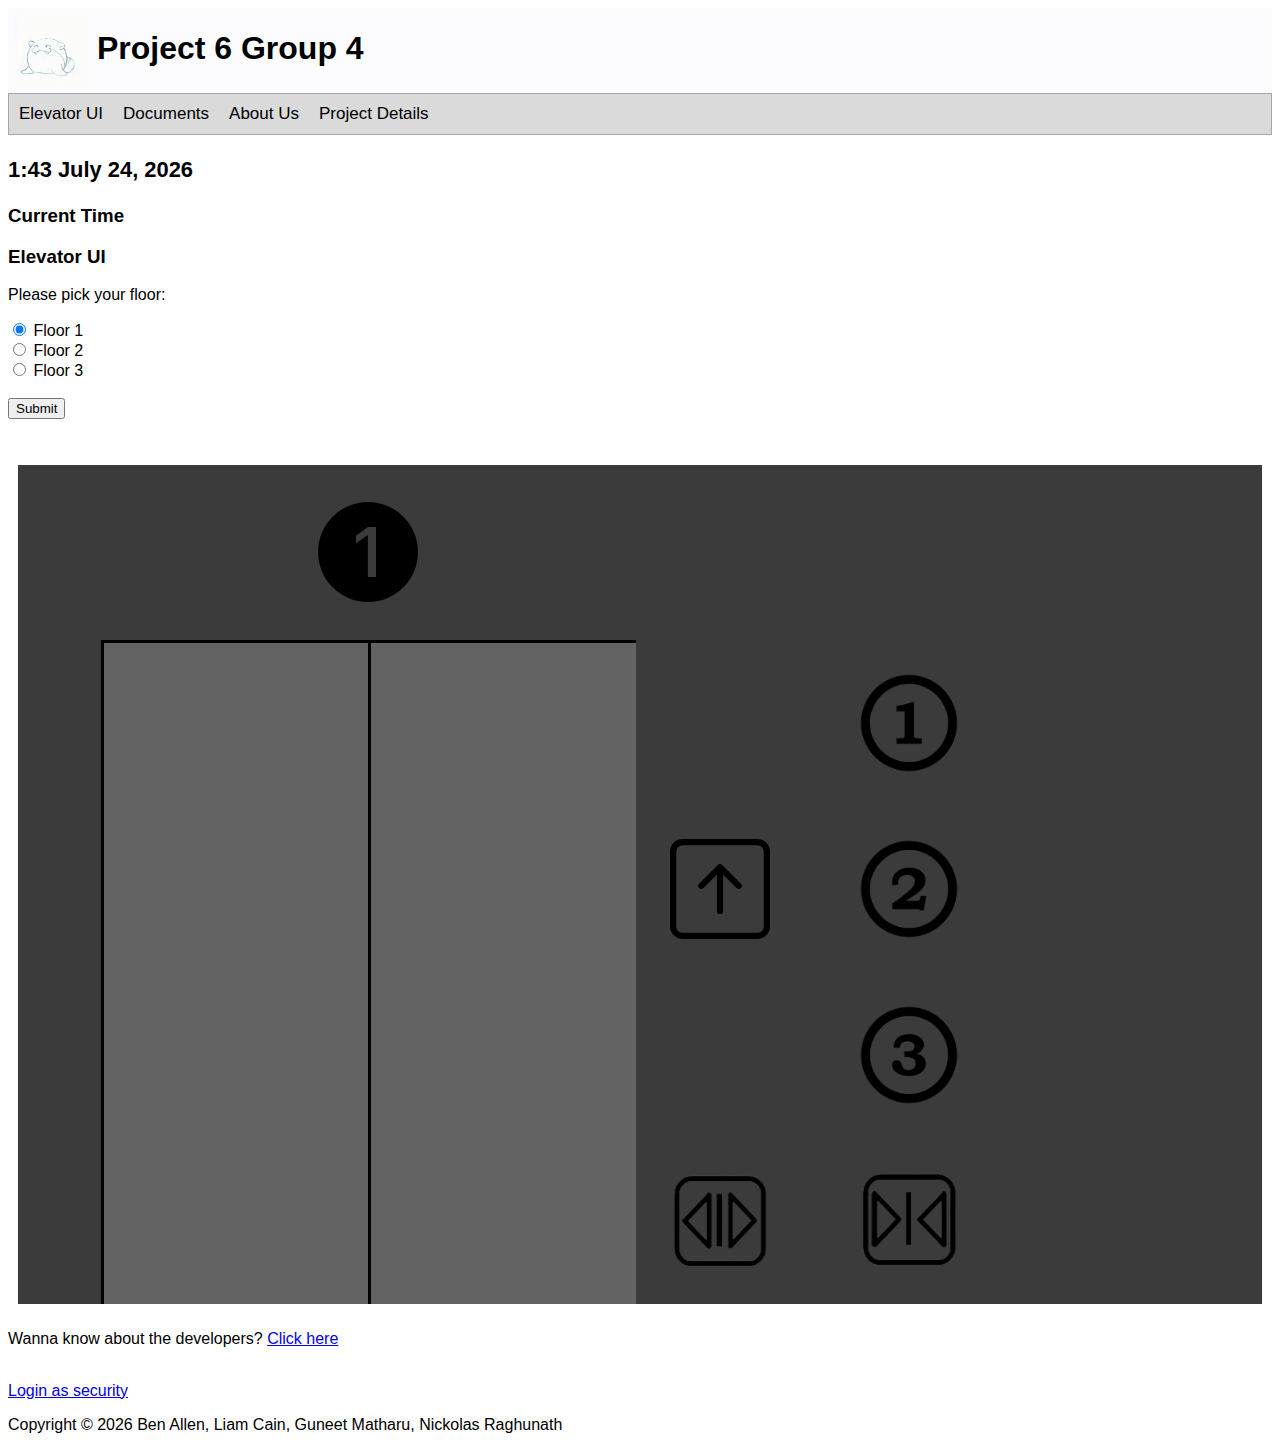
==== index.html @ b3bc361b "13" ====
<!DOCTYPE html>
<html>
  <head>
    <meta name="viewport" content="width=device-width, initial-scale=1">
    <meta name="description" content="This is the homepage of our project" />
    <meta name="robots" content="noindex nofollow" />
    <meta http-equiv="author" content="Ben Allen, Liam Cain, Guneet Matharu, Nickolas Raghunath" />
    <meta http-equiv="pragma" content="no-cache" />
    <link rel="icon" type="image/x-icon" href="img/Spheal.ico">
    <link rel="stylesheet" type="text/css" href="style1.css">
    <script type="text/javascript" src="script1.js"></script>
    <script type="text/javascript" src="elevatorControl.js"></script>
    
  </head>
  <body>
    <!-- Until "END COMMON" common amongst all tabs on top-->
    <div class="banner">
      <h1>
        <img src="img/SphealBounce.gif"></video>
        Project 6 Group 4
  </h1>
</div>
<!-- This is for the tabs at the top of the page-->
<div class="tab">
  <!--  
    Given an onclick event, this will redirect to the Javascript
    potion where the tab will redirect to another page
  -->
  <button onclick="openTab(event, 'Elevator UI')">Elevator UI</button>
  <button onclick="openTab(event, 'Documents')">Documents</button>
  <button onclick="openTab(event, 'About Us')">About Us</button>
  <button onclick="openTab(event, 'Project Details')">Project Details</button>
</div>
<!-- END COMMON-->

<div id="page">

  <header>
    <h3 id="time">Current Time</h3>
    <script src="time.js"></script>
  </header>

  <div id="content">



  <div id="page">

    <header>
      <h3 id="time">Current Time</h3>
      <script src="time.js"></script>
    </header>

  <div id="content">

  <!-- The UI for the elevator-->
  <h3>Elevator UI</h3>
  <p>Please pick your floor:</p>



  <form action="floorDatabase.php" method="post" id="floorSelect">

  <!-- Designated type, ID, name, and value for each button-->
  <input type="radio" id="floor1Select" name="floor" value="1" checked="checked">
  <label for="floor1">Floor 1</label><br>
  <input type="radio" id="floor2Select" name="floor" value="2">
  <label for="floor2">Floor 2</label><br>  
  <input type="radio" id="floor3Select" name="floor" value="3">
  <label for="floor3">Floor 3</label><br><br>
	<div class = hidden>
    <?php
      $q = $-REQUEST["q"]
      if(isset($_POST['newfloor'])) {
        $curFlr = update_elevatorNetwork(1, $_POST['newfloor']); 
        header('Refresh:0; url=index.php');	
      } 
      $curFlr = get_currentFloor();
      echo json_encode($curFlr);			
    ?>		
  </div>
  <!--Pressing the Submit button will submit this to the form-->
  <input type="submit" value="Submit">
  
        </form>
        <br>
        <br>
        <div class="grid-container">
          <div class="grid-item"></div>
          <div class="grid-item"></div>
          <div class="grid-item"></div>
		      <div class="grid-item FloorSign" id ="FloorNum"><img type="floorIndicator"></div>
          <div class="grid-item"></div>
          <div class="grid-item"></div>
          <div class="grid-item"></div>
          <div class="grid-item"></div>
          <div class="grid-item"></div>
          <div class="grid-item"></div>
          <div class="grid-item"></div>
          <!-- New Row Start-->
          <div class="grid-item"></div>
          <div class="grid-item elevator-door door-left"></div>
          <div class="grid-item elevator-door door-right"></div>
          <div class="grid-item"></div>
          <div class="grid-item container2" id="one">
            <form action="index.php" method="POST" Id="floorNumber1">
              <input type="checkbox" name="newfloor" value="1" onclick="submitNumber1()">
            </form>
          </div>
          <div class="grid-item"></div>
          <div class="grid-item"></div>
          <div class="grid-item"></div>
          <!-- New Row Start-->
          <div class="grid-item"></div>
          <div class="grid-item container2" id="UpArrow">
            <input class="hidablebutton1" id="check1" type="checkbox">
          </div>
          <div class="grid-item container2" id="two">
            <form action="index.php" method="POST" Id="floorNumber2">
              <input type="checkbox" name="newfloor" value="2" onclick="submitNumber2()">
            </form>
          </div>
          <div class="grid-item"></div>
          <div class="grid-item"></div>
          <div class="grid-item"></div>
          <!-- New Row Start-->
          <div class="grid-item"></div>
          <div class="grid-item container2" id="DownArrow">
            <input class="hidablebutton2" id="check2" type="checkbox">
          </div>
          <div class="grid-item container2" id="three">
            <form action="index.php" method="POST" Id="floorNumber3">
              <input type="checkbox" name="newfloor" value="3" onclick="submitNumber3()">
            </form>
          </div>
          <div class="grid-item"></div>
          <div class="grid-item"></div>
          <div class="grid-item"></div>
          <!-- New Row Start-->
          <div class="grid-item"></div>
          <div class="grid-item container" id="openButton">
            <input type="checkbox" id="jsOpenButton">
          </div>
          <div class="grid-item container" id="closeButton">
            <input type="checkbox" id="jsCloseButton">
          </div>
          <div class="grid-item"></div>
          <div class="grid-item"></div>
          <div class="grid-item"></div>
          <!-- New Row Start-->
        </div>

        <script src="indicatorScript.js"></script>

        <p>Wanna know about the developers? <a href="about.html">Click here</a></p><br/>
        <a href="login.html">Login as security</a>
      </div>

      <footer id="foot">placeholder</footer>
      <script src="time.js"></script>
    </div>
  </body>
</html>
---- style1.css ----
body {
  font-family: Arial;
}

header, section, footer, aside, nav, article, figure {
  display: block;
}

/* Style the text fields */
.text_label {
  float: left;
  width: 100px;
  text-align: right;
  padding: 10px 0px 10px 0px;
}

.text_input {
  width: 150px;
  text-align: left;
  padding: 0px 0px 0px 0px;
}

/* Style the tab */
.tab {
  overflow: hidden;
  border: 1px solid #a8a7a7;
  background-color: #dadada;
}

/* Style the buttons inside the tab */
.tab button {
  background-color: inherit;
  float: left;
  border: none;
  outline: none;
  cursor: pointer;
  padding: 10px 10px;
  transition: 0.3s;
  font-size: 17px;
}

/* Change background color of buttons on hover */
.tab button:hover {
  background-color: #01610e80;
}

/* Create an active/current tablink class */
.tab button.active {
  background-color: #a8a7a7;
}

/* Style the tab content */
.tabcontent {
  display: none;
  padding: 6px 12px;
  border: 1px solid #a8a7a7;
  border-top: none;
}

#LogBs h3 {
  color: white;
  background-color: #0f6ca8;
  margin-left: 4.9%;
  padding-left: 1%;
  margin-right: 5%;
  padding-top: 0.5%;
  padding-bottom: 0.5%;
  margin-bottom: 0;
  margin-top: 0;
}

#LogBs h2 {
  color: white;
  background-color: #082C4C;
  margin-left: 4.9%;
  padding-left: 1%;
  margin-right: 5%;
  padding-top: 1%;
  padding-bottom: 1%;
  margin-bottom: 0;
  margin-top: 5%;
}

#footLogBs p {
  color: white;
  background-color: #082C4C;
  margin-left: 4.9%;
  padding-left: 1%;
  margin-right: 5%;
  padding-top: 1%;
  padding-bottom: 1%;
  margin-bottom: 0;
  margin-top: 5%;
}

#LogBs iframe {
  padding-left: 5%;
  padding-right: 5%;
  padding-bottom: 0;
  padding-top: 0;
  margin-bottom: 0.7%;
}

.banner {
  background-color: rgba(252, 252, 255, 255);
  height: 75px;
  display: grid;
  align-content: center;
  align-items: end;
  padding: 5px;
}

.banner img {
  height: 75px;
  vertical-align: middle;
}

.loader {
  border: 16px solid #f3f3f3;
  border-top: 16px solid #3498db;
  border-bottom: 16px solid #3498db;
  border-radius: 50%;
  width: 120px;
  height: 120px;
  animation: spin 2s linear infinite;
}

@keyframes spin {
  0% {
    transform: rotate(0deg);
  }
  100% {
    transform: rotate(360deg);
  }
}

#Circle1 img[type="floorIndicator"]{
  height:100px; 
  width:100px;
  appearance:none;
  display:block;
  content:url(floorIndication/1-circle-fill.svg);
  padding-bottom: 5%;
  padding-top: 5%;
}
#Circle2 img[type="floorIndicator"]{
  height:100px; 
  width:100px;
  appearance:none;
  display:block;
  content:url(floorIndication/2-circle-fill.svg);
  padding-bottom: 5%;
  padding-top: 5%;
}
#Circle3 img[type="floorIndicator"]{
  height:100px; 
  width:100px;
  appearance:none;
  display:block;
  content:url(floorIndication/3-circle-fill.svg);
  padding-bottom: 5%;
  padding-top: 5%;
}

/*Floor Numbers*/

#one input[type='checkbox'] {
  height:100px; 
  width:100px;
  appearance:none;
  display:block;
  content:url(img/One.png);
  justify-content: center;
}

#one input[type='checkbox']:hover {
  content:url(img/One_rev.png);
  justify-content: center;
}

#one input[type='checkbox']:checked {
  content:url(img/One_g.png);
  justify-content: center;
}
#two input[type='checkbox'] {
  height:100px; 
  width:100px;
  appearance:none;
  display:block;
  content:url(img/Two.png);
  justify-content: center;
}

#two input[type='checkbox']:hover {
  content:url(img/Two_rev.png);
  justify-content: center;
}

#two input[type='checkbox']:checked {
  content:url(img/Two_g.png);
  justify-content: center;
}
#three input[type='checkbox'] {
  height:100px; 
  width:100px;
  appearance:none;
  display:block;
  content:url(img/Three.png);
  justify-content: center;
}

#three input[type='checkbox']:hover {
  content:url(img/Three_rev.png);
  justify-content: center;
}

#three input[type='checkbox']:checked {
  content:url(img/Three_g.png);
  justify-content: center;
}

#DownArrow input[type='checkbox'] {
  content: url(img/arrow-down-square.svg);
  height: 100px;
  width: 100px;
  appearance: none;
  display: block;
  justify-content: center;
}

#DownArrow input[type='checkbox']:hover {
  content: url(img/arrow-down-square-fill.svg);
  justify-content: center;
}

#DownArrow input[type='checkbox']:checked {
  content: url(img/arrow-down-green.png);
  justify-content: center;
}

#UpArrow input[type='checkbox'] {
  height: 100px;
  width: 100px;
  appearance: none;
  display: block;
  content: url(img/arrow-up-square.svg);
  justify-content: center;
}

#UpArrow input[type='checkbox']:hover {
  content: url(img/arrow-up-square-fill.svg);
  justify-content: center;
}

#UpArrow input[type='checkbox']:checked {
  content: url(img/arrow-up-green.png);
  justify-content: center;
}

.grid-container {
  display: grid;
  grid-template-columns: auto auto auto auto auto auto auto auto auto auto auto auto;
  padding: 10px;
  overflow: hidden;
}

.grid-item {
  padding: 30px;
  font-size: 30px;
  text-align: center;
  background-color: rgb(59, 59, 59);
  border: 0px solid black;
  overflow: hidden;
}

.grid-container2 {
  display: grid;
  grid-template-columns: auto auto auto auto auto auto auto auto auto auto auto auto;
  padding: 10px;
  overflow: hidden;
}

.door-left {
  grid-column-start: 2;
  grid-column-end: 5;
  grid-row-start: 2;
  grid-row-end: 100;
  background-color: rgb(99, 99, 99);
  border-top: 3px solid rgb(0, 0, 0);
  border-left: 3px solid rgb(0, 0, 0);
  border-right: 3px solid rgb(0, 0, 0);
  width: 100%;
}
.door-right {
  grid-column-start: 8;
  grid-column-end: 5;
  grid-row-start: 2;
  grid-row-end: 100;
  background-color: rgb(99, 99, 99);
  border-top: 3px solid rgb(0, 0, 0);
  border-left: 3px solid rgb(0, 0, 0);
  border-right: 3px solid rgb(0, 0, 0);
  width: 100%;
  animation-duration: 2s;
  animation-fill-mode: backwards;
}
.door-right.open {
  animation: doorAnimationRight 2s ease;
  width: 0%;
  padding: 0;
  border: none;
}
.door-left.open {
  animation: doorAnimationLeft 2s ease;
  width: 0%;
  padding: 0;
  border: none;
}
/* Animation for opening the door */
@keyframes doorAnimationLeft {
  0% {
    width: 100%;
  }
  100% {
    width: 0%;
    padding: 0;
  }
}
@keyframes doorAnimationRight {
  0% {
    width: 100%;
  }
  100% {
    width: 0%;
    padding: 0;
    margin-left: 100%;
  }
}
.door-right.close {
  animation: doorAnimationCRight 2s ease;
  width: 100%;
  padding: 0;
}
.door-left.close {
  animation: doorAnimationCLeft 2s ease;
  width: 100%;
  padding: 0;
}
/* Animation for closing the door */
@keyframes doorAnimationCLeft {
  0% {
    width: 0%;
  }
  100% {
    width: 100%;
    padding: 0;
  }
}
@keyframes doorAnimationCRight {
  0% {
    width: 0%;
    margin-left: 100%;
  }
  100% {
    width: 100%;
    padding: 0;
    margin-left: 0%;
  }
}

#openButton input[type='checkbox'] {
  content: url(img/open_t.png);
  height: 100px;
  width: 100px;
  appearance: none;
  display: block;
}

#openButton input[type='checkbox']:hover {
  content: url(img/open_t_rev.png);
}

#openButton input[type='checkbox']:checked {
  content: url(img/open_t_g.png);
}

#closeButton input[type='checkbox'] {
  height: 100px;
  width: 100px;
  appearance: none;
  display: block;
  content: url(img/close_t.png);
}

#closeButton input[type='checkbox']:hover {
  content: url(img/close_t_rev.png);
}

#closeButton input[type='checkbox']:checked {
  content: url(img/close_t_g.png);
}

.FloorSign {
  grid-column-start: 4;
  grid-column-end: 6;
  background-color: rgb(59, 59, 59);
  display: flex;
  justify-content: center;
}

.hidden {
  display: none;
}
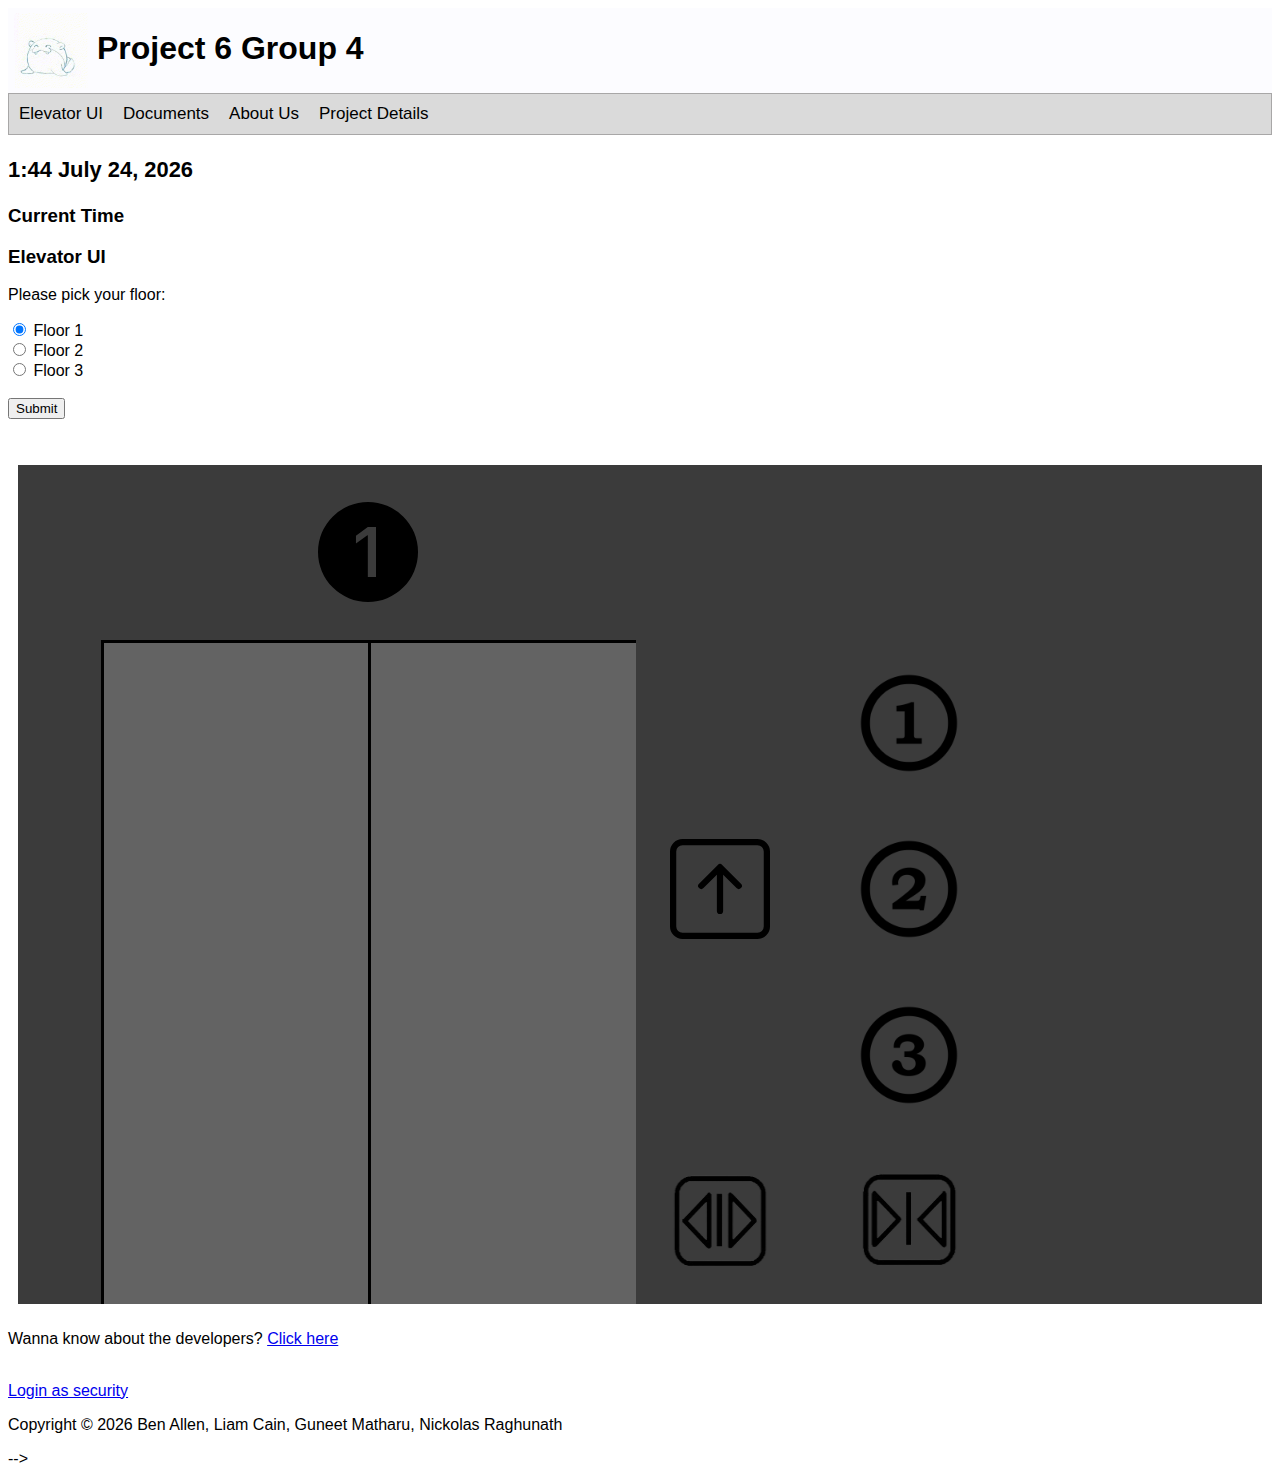
==== commit 9c078420: "26" ====
--- a/index.html
+++ b/index.html
@@ -68,17 +68,7 @@
   <label for="floor2">Floor 2</label><br>  
   <input type="radio" id="floor3Select" name="floor" value="3">
   <label for="floor3">Floor 3</label><br><br>
-	<div class = hidden>
-    <?php
-      $q = $-REQUEST["q"]
-      if(isset($_POST['newfloor'])) {
-        $curFlr = update_elevatorNetwork(1, $_POST['newfloor']); 
-        header('Refresh:0; url=index.php');	
-      } 
-      $curFlr = get_currentFloor();
-      echo json_encode($curFlr);			
-    ?>		
-  </div>
+	
   <!--Pressing the Submit button will submit this to the form-->
   <input type="submit" value="Submit">
   
@@ -160,4 +150,4 @@
       <script src="time.js"></script>
     </div>
   </body>
-</html>+</html>-->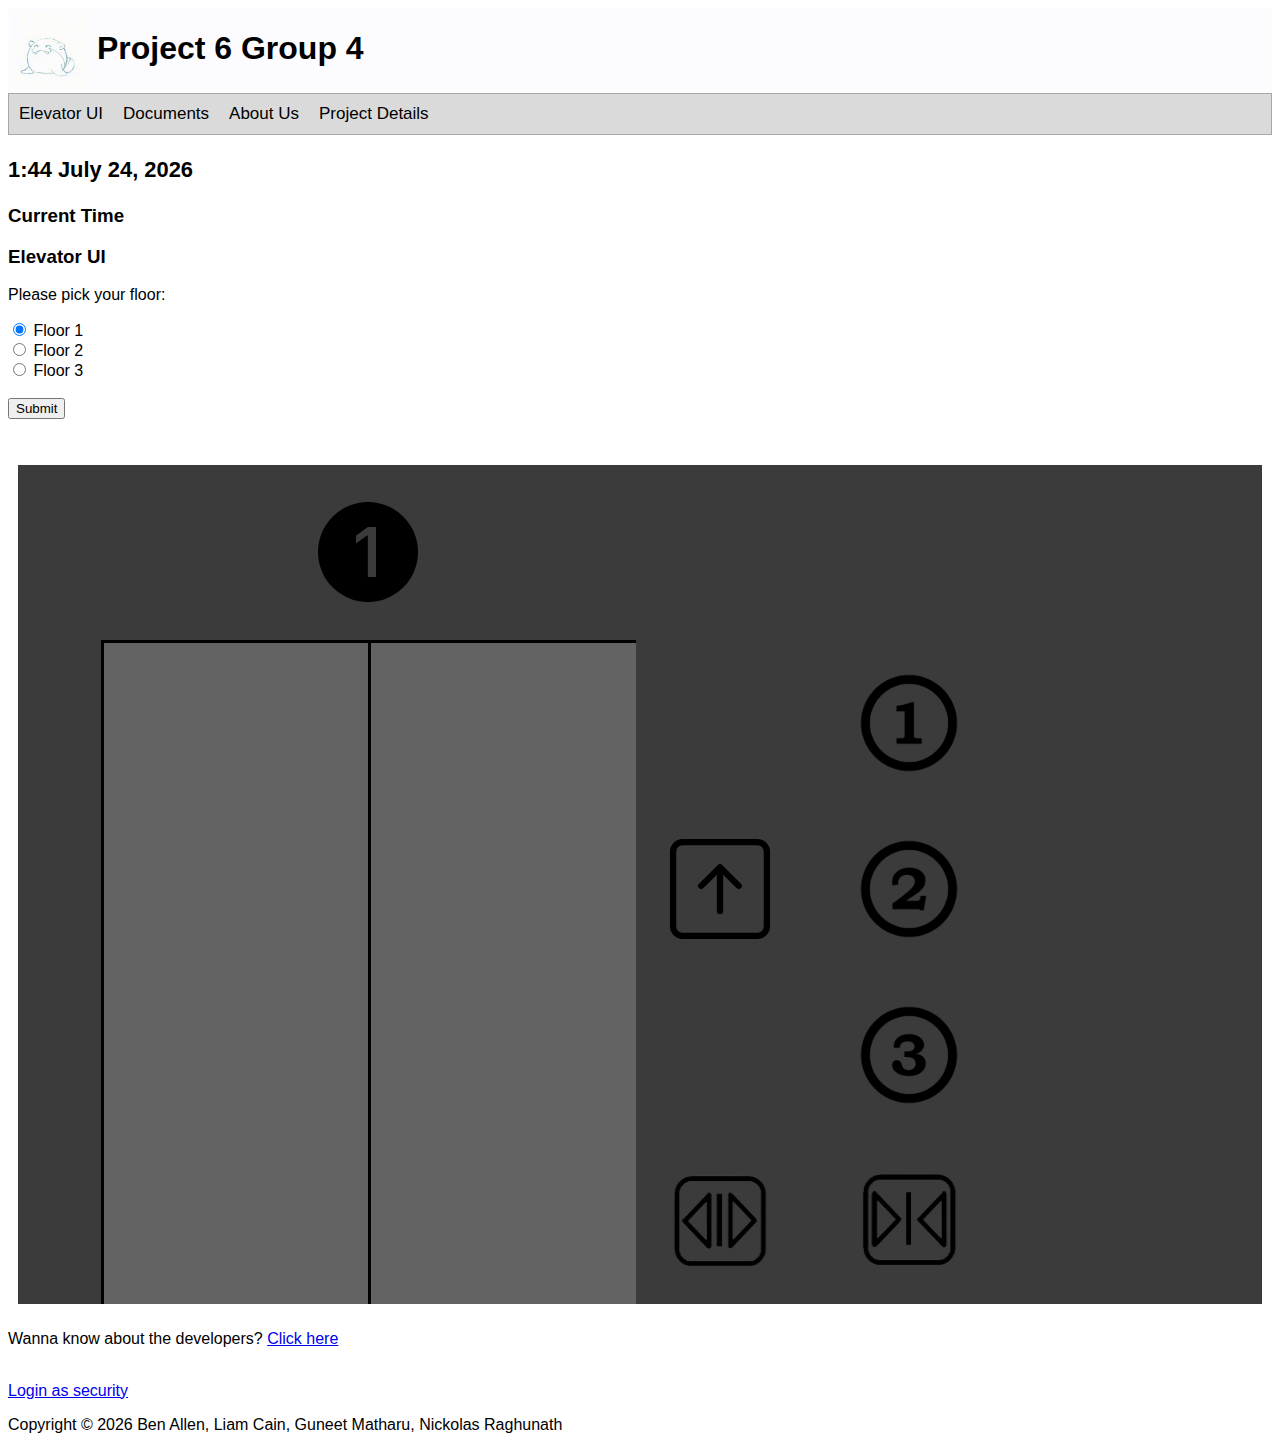
==== commit 992d5ad7: "tried putting it in a different file" ====
--- a/index.html
+++ b/index.html
@@ -150,4 +150,4 @@
       <script src="time.js"></script>
     </div>
   </body>
-</html>-->+</html>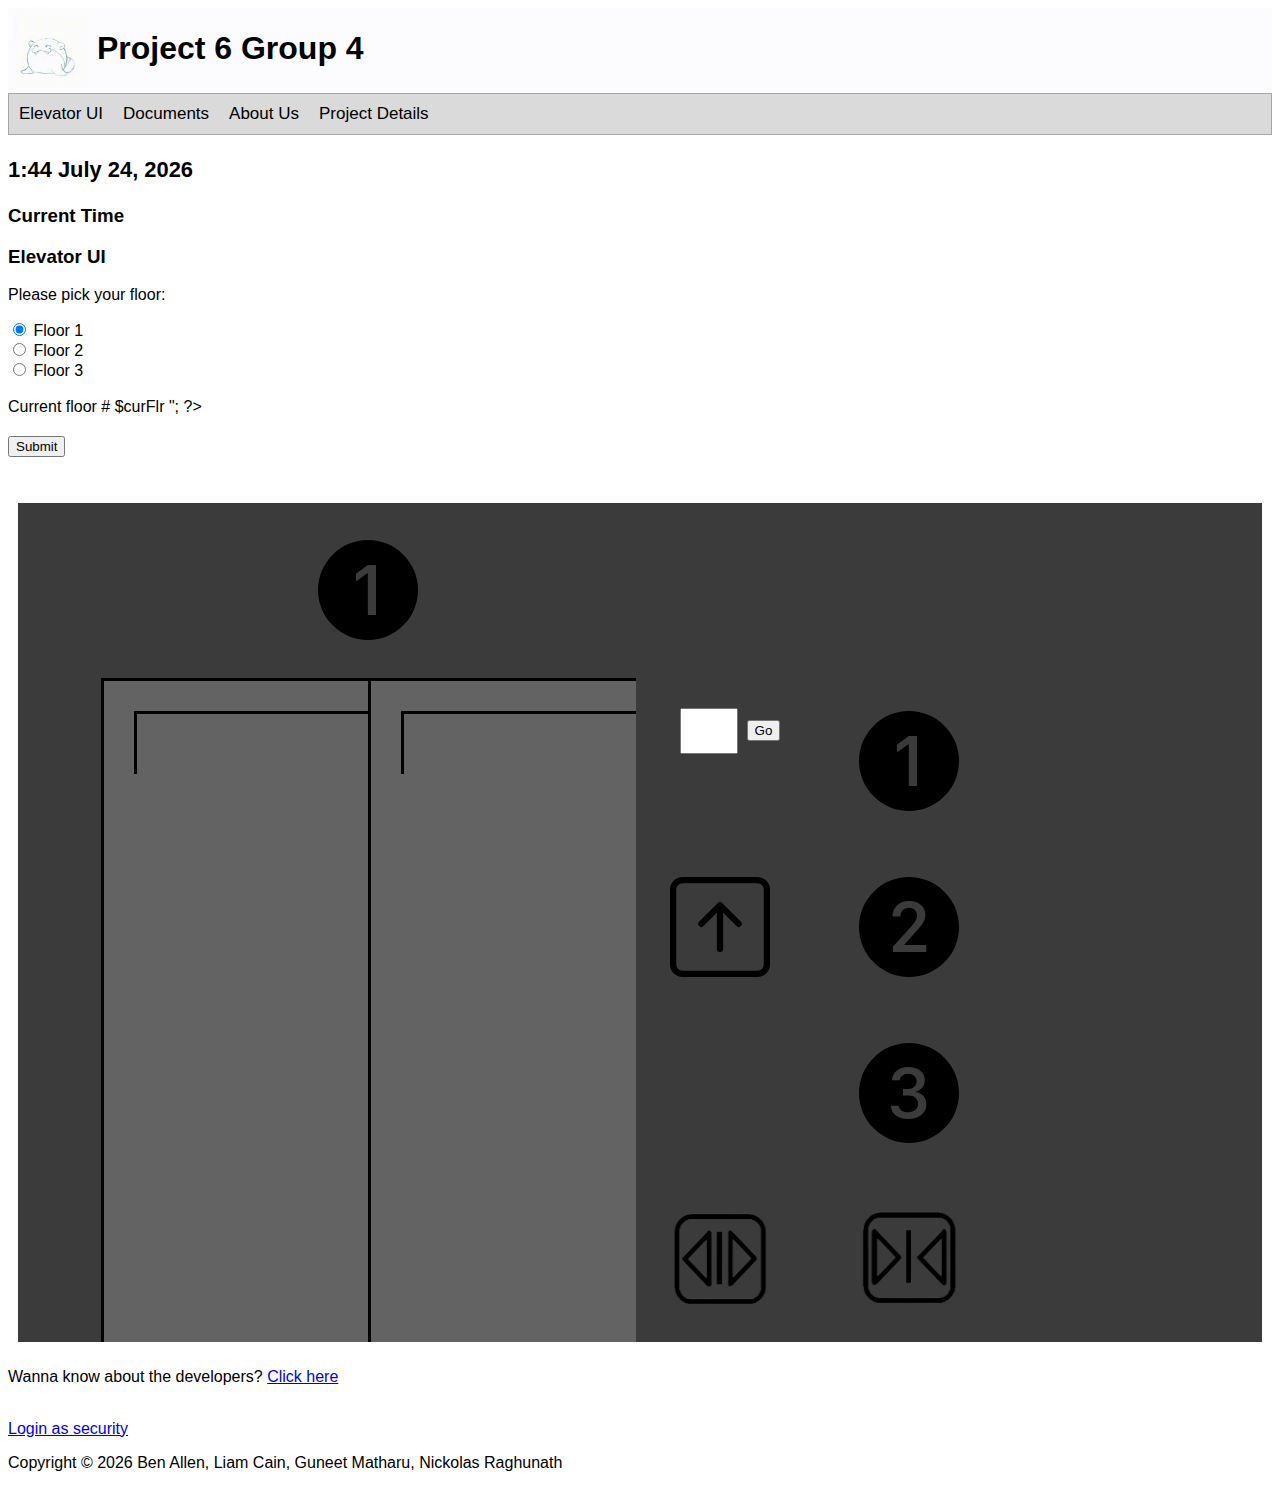
==== commit 98c9169f: "Revealing Inside Elevator Works" ====
--- a/index.html
+++ b/index.html
@@ -69,6 +69,19 @@
   <input type="radio" id="floor3Select" name="floor" value="3">
   <label for="floor3">Floor 3</label><br><br>
 	
+  <?php
+    if(isset($_POST['newfloor'])) {
+      $curFlr = update_elevatorNetwork(1, $_POST['newfloor']); 
+      header('Refresh:0; url=index.php');	
+    } 
+    $curFlr = get_currentFloor();
+    echo "<h2>Current floor # $curFlr </h2>";			
+  ?>		
+  
+  <h2> 	
+    
+  </h2>
+
   <!--Pressing the Submit button will submit this to the form-->
   <input type="submit" value="Submit">
   
@@ -89,9 +102,14 @@
           <div class="grid-item"></div>
           <!-- New Row Start-->
           <div class="grid-item"></div>
-          <div class="grid-item elevator-door door-left"></div>
-          <div class="grid-item elevator-door door-right"></div>
-          <div class="grid-item"></div>
+          <div class="grid-item elevator-door door-left"><img class="grid-item elevator-door door-left"/></div>
+          <div class="grid-item elevator-door door-right"><img class="grid-item elevator-door door-right"/></div>
+          <div class="grid-item" id="FloorNum">
+            <form action="index.php" method="POST">
+              <input type="number" style="width:50px; height:40px" name="newfloor" max=3 min=1 required />
+              <input type="submit" value="Go"/>
+            </form>
+          </div>
           <div class="grid-item container2" id="one">
             <form action="index.php" method="POST" Id="floorNumber1">
               <input type="checkbox" name="newfloor" value="1" onclick="submitNumber1()">
--- a/style1.css
+++ b/style1.css
@@ -169,53 +169,56 @@
   width:100px;
   appearance:none;
   display:block;
-  content:url(img/One.png);
+  content:url(floorIndication/1-circle-fill.svg);
   justify-content: center;
 }
 
 #one input[type='checkbox']:hover {
-  content:url(img/One_rev.png);
+  content:url(floorIndication/1-circle-fill.svg);
   justify-content: center;
 }
 
 #one input[type='checkbox']:checked {
-  content:url(img/One_g.png);
-  justify-content: center;
+  content:url(floorIndication/1-circle-fill.svg);
+  justify-content: center;
+  background-color: #082C4C;
 }
 #two input[type='checkbox'] {
   height:100px; 
   width:100px;
   appearance:none;
   display:block;
-  content:url(img/Two.png);
+  content:url(floorIndication/2-circle-fill.svg);
   justify-content: center;
 }
 
 #two input[type='checkbox']:hover {
-  content:url(img/Two_rev.png);
+  content:url(floorIndication/2-circle-fill.svg);
   justify-content: center;
 }
 
 #two input[type='checkbox']:checked {
-  content:url(img/Two_g.png);
-  justify-content: center;
+  content:url(floorIndication/2-circle-fill.svg);
+  justify-content: center;
+  background-color: #082C4C;
 }
 #three input[type='checkbox'] {
   height:100px; 
   width:100px;
   appearance:none;
   display:block;
-  content:url(img/Three.png);
+  content:url(floorIndication/3-circle-fill.svg);
   justify-content: center;
 }
 
 #three input[type='checkbox']:hover {
-  content:url(img/Three_rev.png);
+  content:url(floorIndication/3-circle-fill.svg);
   justify-content: center;
 }
 
 #three input[type='checkbox']:checked {
-  content:url(img/Three_g.png);
+  content:url(floorIndication/3-circle-fill.svg);
+  background-color: #082C4C;
   justify-content: center;
 }
 
@@ -290,6 +293,36 @@
   border-left: 3px solid rgb(0, 0, 0);
   border-right: 3px solid rgb(0, 0, 0);
   width: 100%;
+}
+.door-left img{
+  z-index: -1;
+  content:none;
+}
+.door-left.open img{
+  z-index: -1;
+  content:url(insideElevator.png);
+  position: absolute;
+  overflow:hidden;
+  height: 57%;
+  width: 46%;
+  animation: none;
+  top: 690px! important;
+  left: 185px !important;
+  /*animation-direction:normal;
+  animation-duration: 0.1ms;*/
+}
+.door-left.close img{
+  z-index: -1;
+  content:url(insideElevator.png);
+  position: absolute;
+  overflow:hidden;
+  height: 57%;
+  width: 46%;
+  animation: none;
+  top: 690px! important;
+  left: 185px !important;
+  /*animation-direction:normal;
+  animation-duration: 0.1ms;*/
 }
 .door-right {
   grid-column-start: 8;
@@ -340,8 +373,10 @@
   animation: doorAnimationCRight 2s ease;
   width: 100%;
   padding: 0;
+  
 }
 .door-left.close {
+  
   animation: doorAnimationCLeft 2s ease;
   width: 100%;
   padding: 0;
@@ -408,7 +443,3 @@
   justify-content: center;
 }
 
-.hidden {
-  display: none;
-}
-
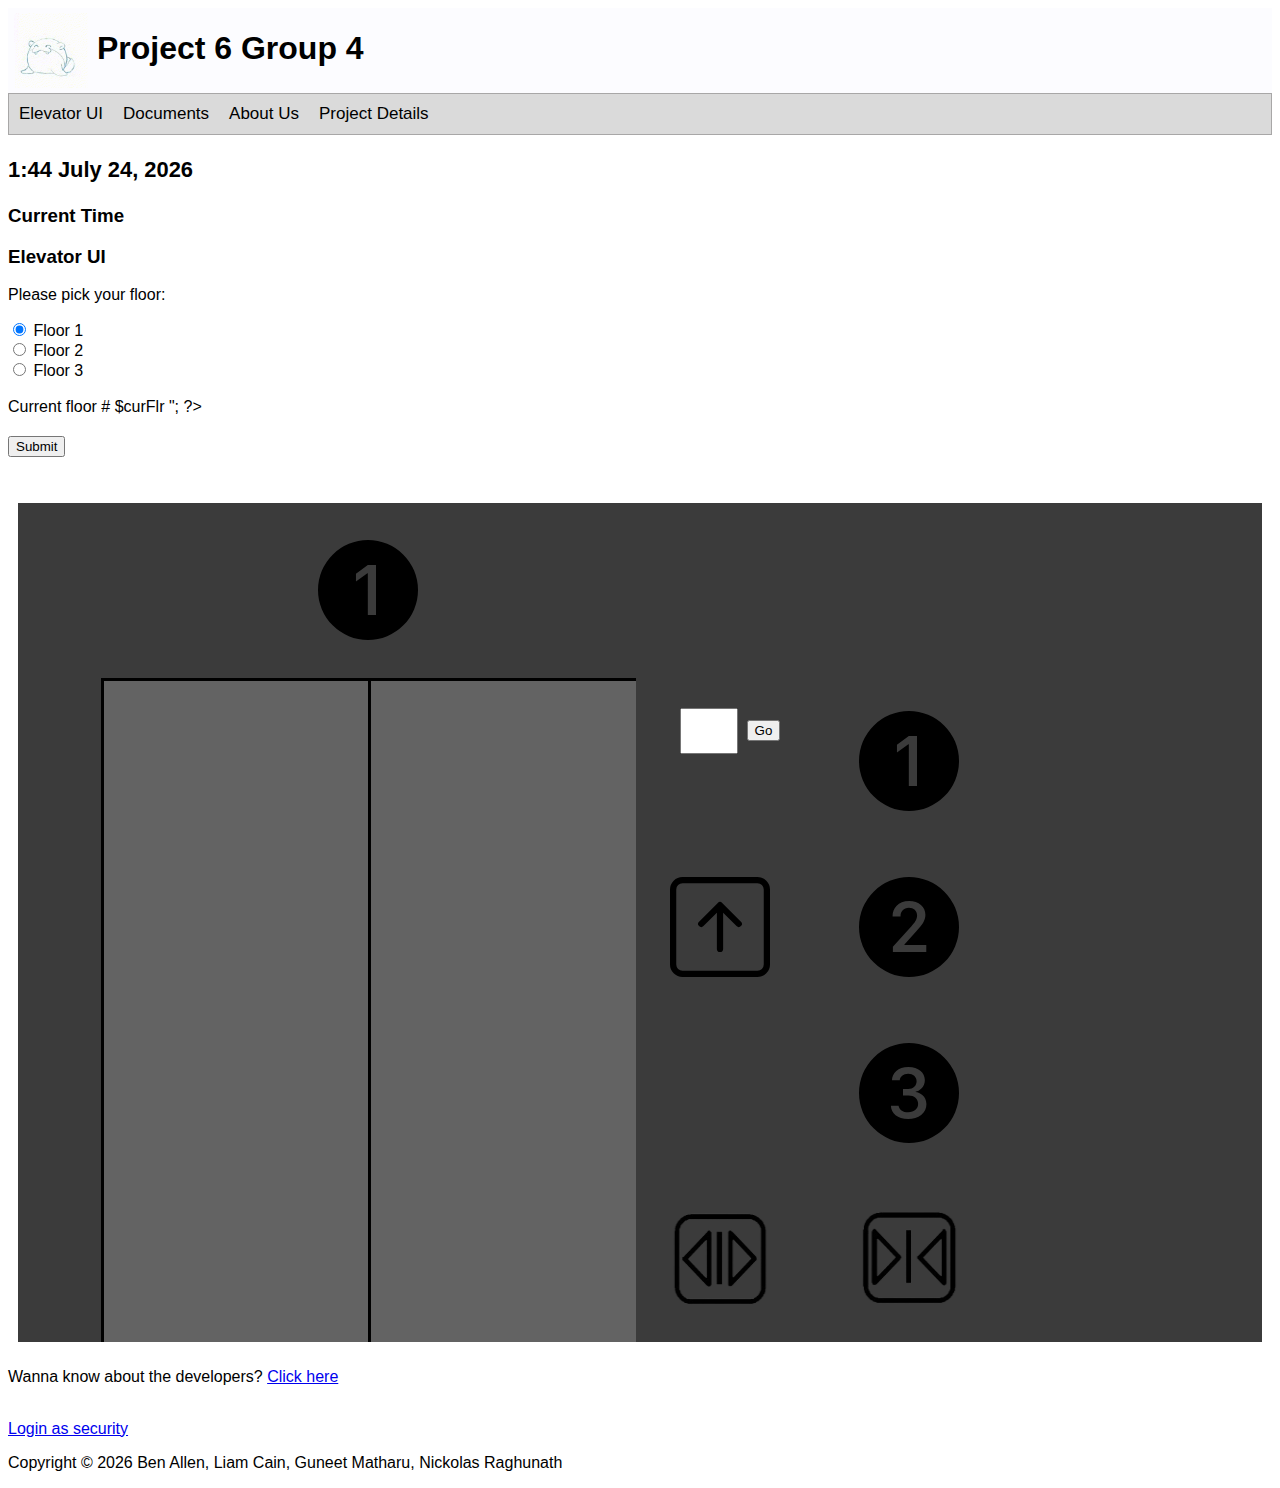
==== commit d557e680: "Fixed the lines on the doors" ====
--- a/index.html
+++ b/index.html
@@ -103,7 +103,7 @@
           <!-- New Row Start-->
           <div class="grid-item"></div>
           <div class="grid-item elevator-door door-left"><img class="grid-item elevator-door door-left"/></div>
-          <div class="grid-item elevator-door door-right"><img class="grid-item elevator-door door-right"/></div>
+          <div class="grid-item elevator-door door-right"></div>
           <div class="grid-item" id="FloorNum">
             <form action="index.php" method="POST">
               <input type="number" style="width:50px; height:40px" name="newfloor" max=3 min=1 required />
--- a/style1.css
+++ b/style1.css
@@ -297,6 +297,8 @@
 .door-left img{
   z-index: -1;
   content:none;
+  border:none !important;
+  overflow:hidden;
 }
 .door-left.open img{
   z-index: -1;
@@ -308,8 +310,7 @@
   animation: none;
   top: 690px! important;
   left: 185px !important;
-  /*animation-direction:normal;
-  animation-duration: 0.1ms;*/
+  border: none !important;
 }
 .door-left.close img{
   z-index: -1;
@@ -321,8 +322,7 @@
   animation: none;
   top: 690px! important;
   left: 185px !important;
-  /*animation-direction:normal;
-  animation-duration: 0.1ms;*/
+  border: none !important;
 }
 .door-right {
   grid-column-start: 8;
